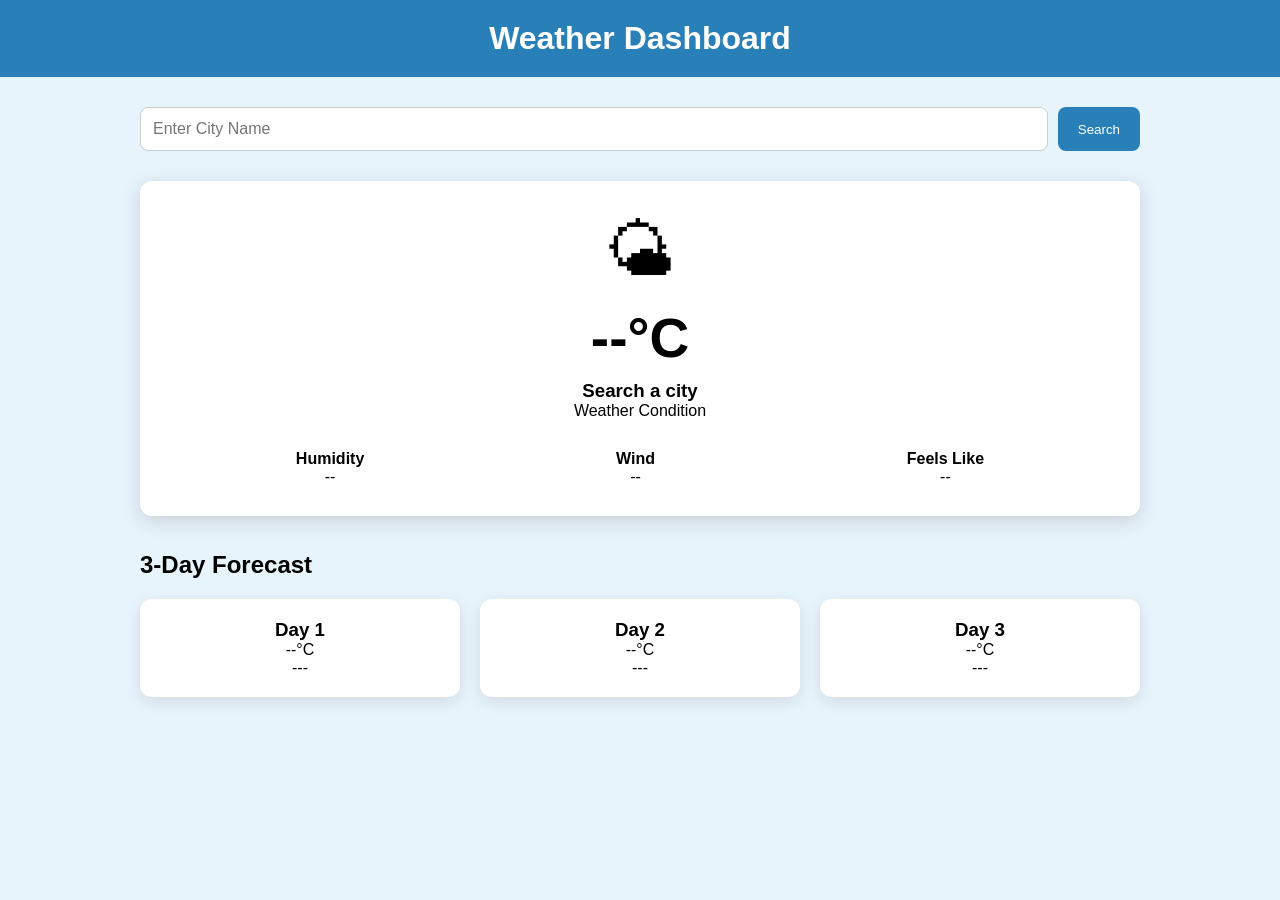
==== dashboard.html @ c9cb7fe3 "Create dashboard layout" ====
<!DOCTYPE html>
<html lang="en">

<head>

    <meta charset="UTF-8">

    <meta name="viewport"
          content="width=device-width, initial-scale=1.0">

    <title>Weather Dashboard</title>

    <link rel="stylesheet"
          href="css/dashboard.css">

</head>

<body>

<header>

    <h1>Weather Dashboard</h1>

</header>

<main>

<section class="search-section">

    <input
        type="text"
        id="searchInput"
        placeholder="Enter City Name">

    <button id="searchBtn">

        Search

    </button>

</section>

<section class="weather-card">

    <div id="weatherIcon">

        🌤

    </div>

    <h2 id="temperature">

        --°C

    </h2>

    <h3 id="cityName">

        Search a city

    </h3>

    <p id="condition">

        Weather Condition

    </p>

    <div class="weather-details">

        <div>

            <h4>Humidity</h4>

            <p id="humidity">

                --

            </p>

        </div>

        <div>

            <h4>Wind</h4>

            <p id="wind">

                --

            </p>

        </div>

        <div>

            <h4>Feels Like</h4>

            <p id="feelsLike">

                --

            </p>

        </div>

    </div>

</section>

<section>

<h2 class="forecast-title">

    3-Day Forecast

</h2>

<div
class="forecast-container"

id="forecastContainer">

<div class="forecast-card">

<h3>Day 1</h3>

<p>--°C</p>

<p>---</p>

</div>

<div class="forecast-card">

<h3>Day 2</h3>

<p>--°C</p>

<p>---</p>

</div>

<div class="forecast-card">

<h3>Day 3</h3>

<p>--°C</p>

<p>---</p>

</div>

</div>

</section>

</main>

<script src="js/dashboard.js"></script>

</body>

</html>
---- css/dashboard.css ----
*{
margin:0;
padding:0;
box-sizing:border-box;
font-family:Arial,sans-serif;
}

body{

background:#e8f4fc;

min-height:100vh;

}

header{

background:#2980b9;

color:white;

padding:20px;

text-align:center;

}

main{

width:90%;

max-width:1000px;

margin:30px auto;

}

.search-section{

display:flex;

gap:10px;

margin-bottom:30px;

}

.search-section input{

flex:1;

padding:12px;

font-size:16px;

border-radius:8px;

border:1px solid #ccc;

}

.search-section button{

padding:12px 20px;

border:none;

background:#2980b9;

color:white;

border-radius:8px;

cursor:pointer;

}

.weather-card{

background:white;

padding:30px;

border-radius:12px;

box-shadow:0 5px 20px rgba(0,0,0,.15);

text-align:center;

margin-bottom:35px;

}

#weatherIcon{

font-size:70px;

margin-bottom:15px;

}

#temperature{

font-size:55px;

margin-bottom:10px;

}

.weather-details{

display:flex;

justify-content:space-around;

margin-top:30px;

}

.forecast-title{

margin-bottom:20px;

}

.forecast-container{

display:grid;

grid-template-columns:repeat(3,1fr);

gap:20px;

}

.forecast-card{

background:white;

padding:20px;

border-radius:12px;

box-shadow:0 5px 15px rgba(0,0,0,.1);

text-align:center;

}

@media(max-width:768px){

.search-section{

flex-direction:column;

}

.forecast-container{

grid-template-columns:1fr;

}

.weather-details{

flex-direction:column;

gap:20px;

}

}
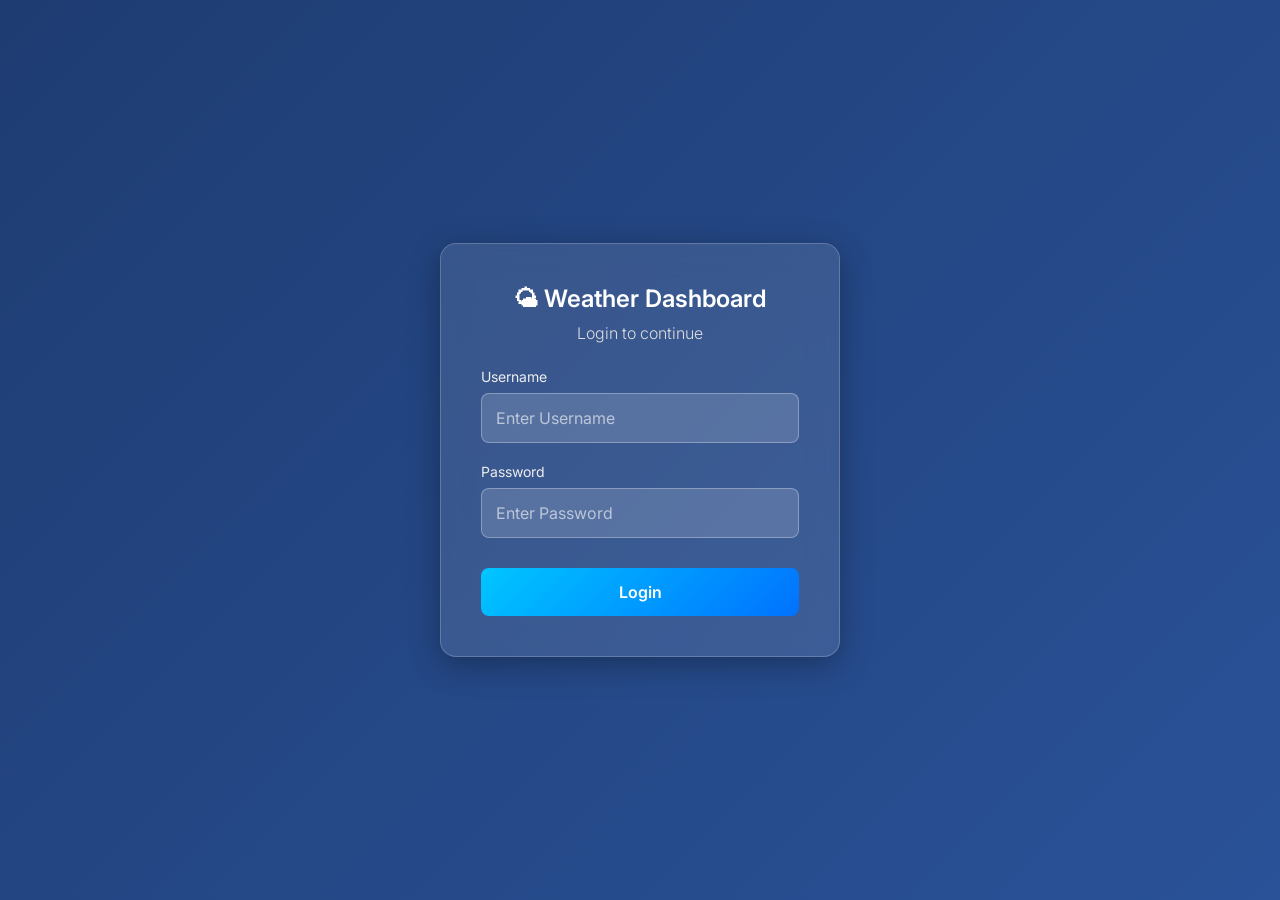
==== commit 2205213b: "Add forecast and enhance weather dashboard UI" ====
--- a/dashboard.html
+++ b/dashboard.html
@@ -1,164 +1,79 @@
 <!DOCTYPE html>
 <html lang="en">
-
 <head>
-
     <meta charset="UTF-8">
-
-    <meta name="viewport"
-          content="width=device-width, initial-scale=1.0">
-
+    <meta name="viewport" content="width=device-width, initial-scale=1.0">
     <title>Weather Dashboard</title>
-
-    <link rel="stylesheet"
-          href="css/dashboard.css">
-
+    
+    <!-- Google Fonts -->
+    <link href="https://fonts.googleapis.com/css2?family=Inter:wght@300;400;500;600&display=swap" rel="stylesheet">
+    <link rel="stylesheet" href="css/dashboard.css">
 </head>
 
-<body>
+<body class="default-bg">
+    <header>
+        <h1>Weather Dashboard</h1>
+        <button id="logoutBtn" class="logout-btn">Logout</button>
+    </header>
 
-<header>
+    <main>
+        <div id="notification" class="notification hidden"></div>
+        
+        <section class="search-section">
+            <div class="search-wrapper">
+                <input type="text" id="searchInput" placeholder="Enter City Name...">
+                <button id="searchBtn">Search</button>
+            </div>
+        </section>
 
-    <h1>Weather Dashboard</h1>
-
-</header>
-
-<main>
-
-<section class="search-section">
-
-    <input
-        type="text"
-        id="searchInput"
-        placeholder="Enter City Name">
-
-    <button id="searchBtn">
-
-        Search
-
-    </button>
-
-</section>
-
-<section class="weather-card">
-
-    <div id="weatherIcon">
-
-        🌤
-
-    </div>
-
-    <h2 id="temperature">
-
-        --°C
-
-    </h2>
-
-    <h3 id="cityName">
-
-        Search a city
-
-    </h3>
-
-    <p id="condition">
-
-        Weather Condition
-
-    </p>
-
-    <div class="weather-details">
-
-        <div>
-
-            <h4>Humidity</h4>
-
-            <p id="humidity">
-
-                --
-
-            </p>
-
+        <!-- Loading spinner -->
+        <div id="loading" class="loading hidden">
+            <div class="spinner"></div>
+            <p>Fetching weather data...</p>
         </div>
 
-        <div>
+        <!-- Weather Display (Hidden initially until searched) -->
+        <div id="weatherDisplay" class="hidden">
+            <section class="weather-card glass-panel">
+                <div class="current-weather-main">
+                    <div id="weatherIcon" class="icon-container">
+                        🌤
+                    </div>
+                    <div class="temp-container">
+                        <h2 id="temperature">--°C</h2>
+                        <h3 id="cityName">Search a city</h3>
+                        <p id="condition">Weather Condition</p>
+                    </div>
+                </div>
 
-            <h4>Wind</h4>
+                <div class="weather-details">
+                    <div class="detail-box">
+                        <span class="detail-icon">💧</span>
+                        <h4>Humidity</h4>
+                        <p id="humidity">--</p>
+                    </div>
+                    <div class="detail-box">
+                        <span class="detail-icon">💨</span>
+                        <h4>Wind</h4>
+                        <p id="wind">--</p>
+                    </div>
+                    <div class="detail-box">
+                        <span class="detail-icon">🌡️</span>
+                        <h4>Feels Like</h4>
+                        <p id="feelsLike">--</p>
+                    </div>
+                </div>
+            </section>
 
-            <p id="wind">
+            <section class="forecast-section">
+                <h2 class="forecast-title">3-Day Forecast</h2>
+                <div class="forecast-container" id="forecastContainer">
+                    <!-- Forecast cards will be injected here by JS -->
+                </div>
+            </section>
+        </div>
+    </main>
 
-                --
-
-            </p>
-
-        </div>
-
-        <div>
-
-            <h4>Feels Like</h4>
-
-            <p id="feelsLike">
-
-                --
-
-            </p>
-
-        </div>
-
-    </div>
-
-</section>
-
-<section>
-
-<h2 class="forecast-title">
-
-    3-Day Forecast
-
-</h2>
-
-<div
-class="forecast-container"
-
-id="forecastContainer">
-
-<div class="forecast-card">
-
-<h3>Day 1</h3>
-
-<p>--°C</p>
-
-<p>---</p>
-
-</div>
-
-<div class="forecast-card">
-
-<h3>Day 2</h3>
-
-<p>--°C</p>
-
-<p>---</p>
-
-</div>
-
-<div class="forecast-card">
-
-<h3>Day 3</h3>
-
-<p>--°C</p>
-
-<p>---</p>
-
-</div>
-
-</div>
-
-</section>
-
-</main>
-
-<script src="js/dashboard.js"></script>
-
+    <script src="js/dashboard.js"></script>
 </body>
-
 </html>
--- a/css/dashboard.css
+++ b/css/dashboard.css
@@ -1,172 +1,358 @@
-*{
-margin:0;
-padding:0;
-box-sizing:border-box;
-font-family:Arial,sans-serif;
-}
-
-body{
-
-background:#e8f4fc;
-
-min-height:100vh;
-
-}
-
-header{
-
-background:#2980b9;
-
-color:white;
-
-padding:20px;
-
-text-align:center;
-
-}
-
-main{
-
-width:90%;
-
-max-width:1000px;
-
-margin:30px auto;
-
-}
-
-.search-section{
-
-display:flex;
-
-gap:10px;
-
-margin-bottom:30px;
-
-}
-
-.search-section input{
-
-flex:1;
-
-padding:12px;
-
-font-size:16px;
-
-border-radius:8px;
-
-border:1px solid #ccc;
-
-}
-
-.search-section button{
-
-padding:12px 20px;
-
-border:none;
-
-background:#2980b9;
-
-color:white;
-
-border-radius:8px;
-
-cursor:pointer;
-
-}
-
-.weather-card{
-
-background:white;
-
-padding:30px;
-
-border-radius:12px;
-
-box-shadow:0 5px 20px rgba(0,0,0,.15);
-
-text-align:center;
-
-margin-bottom:35px;
-
-}
-
-#weatherIcon{
-
-font-size:70px;
-
-margin-bottom:15px;
-
-}
-
-#temperature{
-
-font-size:55px;
-
-margin-bottom:10px;
-
-}
-
-.weather-details{
-
-display:flex;
-
-justify-content:space-around;
-
-margin-top:30px;
-
-}
-
-.forecast-title{
-
-margin-bottom:20px;
-
-}
-
-.forecast-container{
-
-display:grid;
-
-grid-template-columns:repeat(3,1fr);
-
-gap:20px;
-
-}
-
-.forecast-card{
-
-background:white;
-
-padding:20px;
-
-border-radius:12px;
-
-box-shadow:0 5px 15px rgba(0,0,0,.1);
-
-text-align:center;
-
-}
-
-@media(max-width:768px){
-
-.search-section{
-
-flex-direction:column;
-
-}
-
-.forecast-container{
-
-grid-template-columns:1fr;
-
-}
-
-.weather-details{
-
-flex-direction:column;
-
-gap:20px;
-
-}
-
+* {
+    margin: 0;
+    padding: 0;
+    box-sizing: border-box;
+    font-family: 'Inter', sans-serif;
+}
+
+/* Dynamic Backgrounds */
+body {
+    min-height: 100vh;
+    transition: background 0.5s ease;
+    color: #fff;
+    background-size: cover;
+    background-attachment: fixed;
+    background-position: center;
+}
+
+body.default-bg {
+    background: linear-gradient(135deg, #1e3c72, #2a5298);
+}
+
+body.sunny-bg {
+    background: linear-gradient(135deg, #ff9966, #ffb347, #f6d365);
+}
+
+body.rainy-bg {
+    background: linear-gradient(135deg, #3a7bd5, #3a6073);
+}
+
+body.cloudy-bg {
+    background: linear-gradient(135deg, #757f9a, #d7dde8);
+    color: #333; /* Darker text for light bg */
+}
+
+body.snowy-bg {
+    background: linear-gradient(135deg, #e0eafc, #cfdef3);
+    color: #333;
+}
+
+body.night-bg {
+    background: linear-gradient(135deg, #141e30, #243b55);
+}
+
+header {
+    background: rgba(0, 0, 0, 0.2);
+    backdrop-filter: blur(10px);
+    -webkit-backdrop-filter: blur(10px);
+    color: white;
+    padding: 20px 5%;
+    display: flex;
+    justify-content: space-between;
+    align-items: center;
+    box-shadow: 0 4px 6px rgba(0, 0, 0, 0.1);
+}
+
+header h1 {
+    font-size: 24px;
+    font-weight: 600;
+}
+
+.logout-btn {
+    padding: 8px 16px;
+    background: rgba(255, 255, 255, 0.2);
+    border: 1px solid rgba(255, 255, 255, 0.4);
+    color: white;
+    border-radius: 6px;
+    cursor: pointer;
+    transition: all 0.3s;
+    font-weight: 600;
+}
+
+.logout-btn:hover {
+    background: rgba(255, 255, 255, 0.3);
+    transform: translateY(-2px);
+}
+
+main {
+    width: 90%;
+    max-width: 900px;
+    margin: 40px auto;
+}
+
+/* Glassmorphism Panel */
+.glass-panel {
+    background: rgba(255, 255, 255, 0.15);
+    backdrop-filter: blur(15px);
+    -webkit-backdrop-filter: blur(15px);
+    border-radius: 16px;
+    border: 1px solid rgba(255, 255, 255, 0.2);
+    box-shadow: 0 8px 32px 0 rgba(0, 0, 0, 0.2);
+}
+
+/* Search Section */
+.search-section {
+    margin-bottom: 30px;
+    display: flex;
+    justify-content: center;
+}
+
+.search-wrapper {
+    display: flex;
+    width: 100%;
+    max-width: 600px;
+    background: rgba(255, 255, 255, 0.2);
+    border-radius: 30px;
+    padding: 5px;
+    box-shadow: 0 4px 15px rgba(0,0,0,0.1);
+    backdrop-filter: blur(10px);
+    border: 1px solid rgba(255, 255, 255, 0.3);
+}
+
+.search-wrapper input {
+    flex: 1;
+    padding: 12px 20px;
+    font-size: 16px;
+    border: none;
+    background: transparent;
+    color: inherit;
+    outline: none;
+}
+
+.search-wrapper input::placeholder {
+    color: inherit;
+    opacity: 0.8;
+}
+
+.search-wrapper button {
+    padding: 12px 30px;
+    border: none;
+    background: #0072ff;
+    color: white;
+    border-radius: 25px;
+    cursor: pointer;
+    font-weight: 600;
+    transition: all 0.3s;
+}
+
+.search-wrapper button:hover {
+    background: #0056b3;
+}
+
+/* Notifications */
+.notification {
+    padding: 15px;
+    border-radius: 8px;
+    margin-bottom: 20px;
+    text-align: center;
+    font-weight: 500;
+    transition: opacity 0.3s, transform 0.3s;
+}
+
+.notification.hidden {
+    display: none;
+    opacity: 0;
+    transform: translateY(-10px);
+}
+
+.notification.show {
+    display: block;
+    opacity: 1;
+    transform: translateY(0);
+}
+
+.notification.error {
+    background: rgba(255, 77, 77, 0.8);
+    color: white;
+}
+
+/* Loading Spinner */
+.loading {
+    text-align: center;
+    margin: 40px 0;
+}
+
+.loading.hidden {
+    display: none;
+}
+
+.spinner {
+    width: 50px;
+    height: 50px;
+    border: 5px solid rgba(255, 255, 255, 0.3);
+    border-top: 5px solid #fff;
+    border-radius: 50%;
+    animation: spin 1s linear infinite;
+    margin: 0 auto 15px;
+}
+
+@keyframes spin {
+    0% { transform: rotate(0deg); }
+    100% { transform: rotate(360deg); }
+}
+
+/* Weather Card */
+.weather-card {
+    padding: 40px;
+    text-align: center;
+    margin-bottom: 40px;
+    transition: transform 0.3s ease;
+}
+
+.weather-card:hover {
+    transform: translateY(-5px);
+}
+
+.current-weather-main {
+    display: flex;
+    align-items: center;
+    justify-content: center;
+    gap: 30px;
+    margin-bottom: 30px;
+}
+
+.icon-container img {
+    width: 120px;
+    height: 120px;
+    filter: drop-shadow(0 4px 6px rgba(0,0,0,0.2));
+}
+
+.temp-container {
+    text-align: left;
+}
+
+#temperature {
+    font-size: 64px;
+    font-weight: 600;
+    line-height: 1;
+    margin-bottom: 10px;
+}
+
+#cityName {
+    font-size: 24px;
+    font-weight: 400;
+    opacity: 0.9;
+}
+
+#condition {
+    font-size: 18px;
+    opacity: 0.8;
+    text-transform: capitalize;
+}
+
+/* Weather Details */
+.weather-details {
+    display: flex;
+    justify-content: space-around;
+    padding-top: 30px;
+    border-top: 1px solid rgba(255, 255, 255, 0.2);
+}
+
+.detail-box {
+    text-align: center;
+}
+
+.detail-icon {
+    font-size: 24px;
+    margin-bottom: 8px;
+    display: block;
+}
+
+.detail-box h4 {
+    font-weight: 400;
+    font-size: 14px;
+    opacity: 0.8;
+    margin-bottom: 5px;
+}
+
+.detail-box p {
+    font-size: 18px;
+    font-weight: 600;
+}
+
+/* Forecast Section */
+.forecast-title {
+    margin-bottom: 25px;
+    font-size: 22px;
+    font-weight: 600;
+    text-align: center;
+}
+
+.forecast-container {
+    display: grid;
+    grid-template-columns: repeat(3, 1fr);
+    gap: 20px;
+}
+
+.forecast-card {
+    padding: 25px 15px;
+    text-align: center;
+    transition: transform 0.3s;
+}
+
+.forecast-card:hover {
+    transform: translateY(-5px);
+}
+
+.forecast-card h3 {
+    font-size: 18px;
+    font-weight: 500;
+    margin-bottom: 15px;
+}
+
+.forecast-card img {
+    width: 64px;
+    height: 64px;
+    margin-bottom: 10px;
+}
+
+.forecast-temp {
+    font-size: 24px;
+    font-weight: 600;
+    margin-bottom: 5px;
+}
+
+.forecast-cond {
+    font-size: 14px;
+    opacity: 0.8;
+}
+
+.hidden {
+    display: none !important;
+}
+
+/* Responsive */
+@media(max-width: 768px) {
+    .current-weather-main {
+        flex-direction: column;
+        text-align: center;
+    }
+    .temp-container {
+        text-align: center;
+    }
+    .forecast-container {
+        grid-template-columns: 1fr;
+    }
+    .weather-details {
+        flex-direction: column;
+        gap: 20px;
+    }
+    .search-wrapper {
+        border-radius: 12px;
+        flex-direction: column;
+        background: transparent;
+        border: none;
+        box-shadow: none;
+        gap: 10px;
+    }
+    .search-wrapper input {
+        background: rgba(255, 255, 255, 0.2);
+        border-radius: 8px;
+        border: 1px solid rgba(255, 255, 255, 0.3);
+        padding: 12px;
+    }
+    .search-wrapper button {
+        border-radius: 8px;
+        padding: 12px;
+    }
 }
